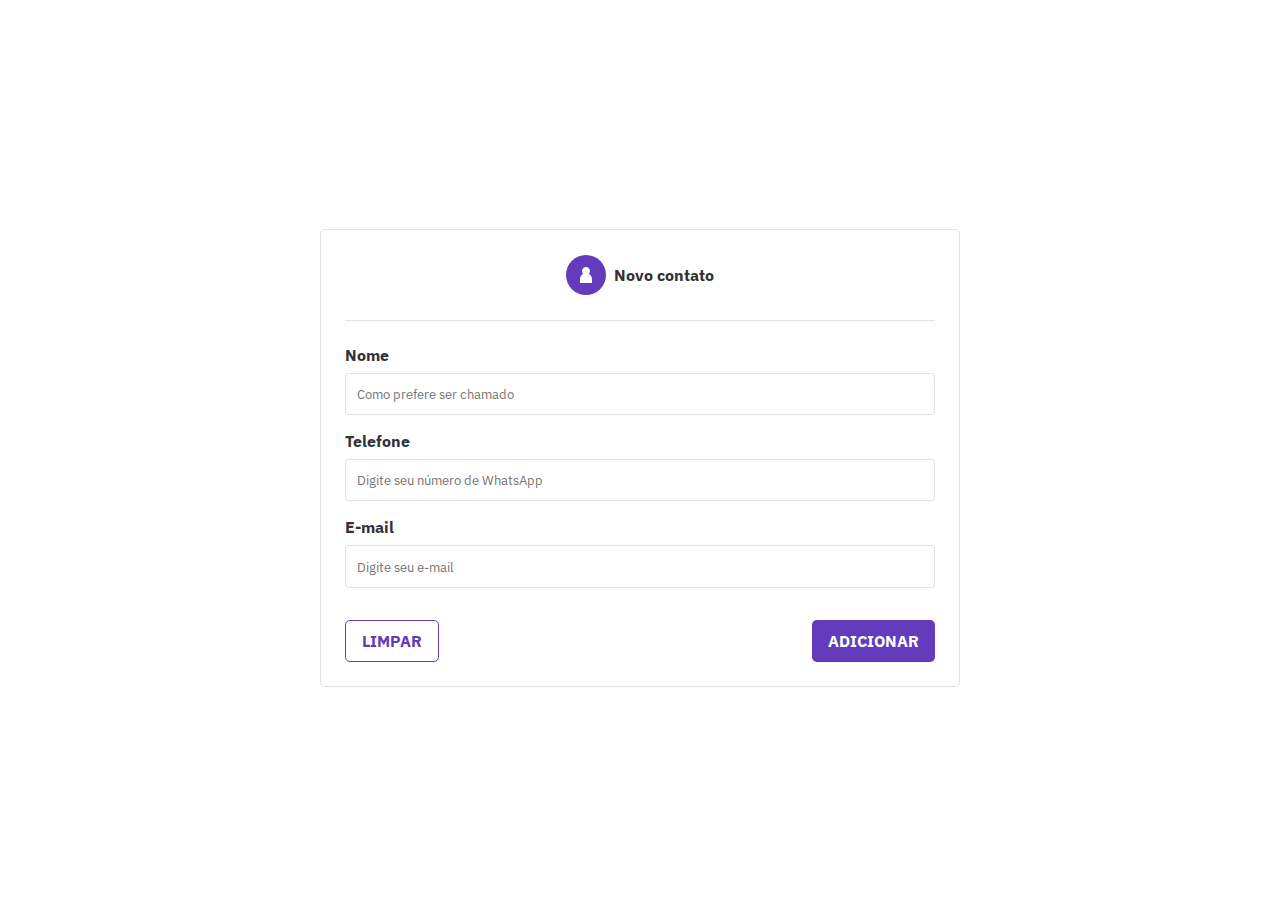
==== index.html @ 58a2cecd "desenvolvendo css html e js" ====
<!DOCTYPE html>
<html lang="pt">
<head>
    <meta charset="UTF-8">
    <meta name="viewport" content="width=device-width, initial-scale=1.0">
    <title>Lista de contatos</title>

    <!-- Links -->
    <link rel="preconnect" href="https://fonts.googleapis.com">
    <link rel="preconnect" href="https://fonts.gstatic.com" crossorigin>
    <link href="https://fonts.googleapis.com/css2?family=IBM+Plex+Sans:ital,wght@0,100..700;1,100..700&display=swap" rel="stylesheet">

    <!-- CSS -->
    <link rel="stylesheet" href="style/style.css">
    <link rel="stylesheet" href="style/toast.css">

    <!-- JS -->
    <script src="./js/cadastro.js" defer></script>
</head>
<body>
    
<div class="container">
    <div class="card">
        <div class="header-titulo">
            <div class="titulo" id="novoContato">
                <div class="icone">
                    <img src="./assets/contato.svg" alt="icone do contato">
                </div>
                <h1 class>Novo contato</h1>
            </div>
        </div>
    
        <hr>
    
        <div class="form">
            <div class="form-item">
                <label for="nome">Nome</label>
                <input type="text" id="nome" name="nome" placeholder="Como prefere ser chamado">
            </div>
            <div class="form-item">
                <label for="telefone">Telefone</label>
                <input type="tel" id="telefone" name="telefone" placeholder="Digite seu número de WhatsApp">
            </div>
            <div class="form-item">
                <label for="email">E-mail</label>
                <input type="email" id="email" name="email" placeholder="Digite seu e-mail">
            </div>
    
        <div class="footer-botoes">
            <button id="btnLimpar" class="botao">LIMPAR</button>
            <button id="btnAdicionar" class="botao">ADICIONAR</button>
        </div>
    </div>
</div>

</body>
</html>
---- style/style.css ----
:root {
    --cor-base-branca: #ffffff;
    --cor-base-cinza-100: #e1e1e6;
    --cor-base-cinza-200: #8d8d99;
    --cor-base-cinza-300: #7c7c8a;
    --cor-base-cinza-400: #323238;
    --cor-roxo-escuro: #633bbc;
    --cor-roxo-claro: #8257e5;
    --cor-sucesso: #1d8841;
}

* {
    font-family: "IBM Plex Sans", sans-serif;
    box-sizing: border-box;
}

body {
    overflow-x: hidden;
    background-color: var(--cor-base-branca);
    color:var(--cor-base-cinza-400);
    height: 100vh;
}

h1 {
    font-size: 1rem;
}

hr {
    border: none;
    height: 1px;
    background-color: var(--cor-base-cinza-100); /* Define a cor da linha */
}

.container {
    max-width: 100vw;
    height: 100%;
    display: flex;
    justify-content: center;
    align-items: center;
}

.card {
    border: 1px solid var(--cor-base-cinza-100);
    border-radius: .3rem;
    padding: 1.5rem;
    max-width: 50vw;
    width: 100%;
}

.header-titulo {
    display: flex;
    justify-content: center;
    align-items: center;
}

.titulo {
    display: flex;
    justify-content: center;
    align-items: center;
    padding-bottom: 1rem;
}

.icone {
    background-color: var(--cor-roxo-escuro);
    max-width: 2.5rem;
    max-height: 2.5rem;
    border-radius: 10rem;
    margin-right: .5rem;
}

.icone img {
    width: 100%;
    height: 100%;
    object-fit: contain;
    padding: .5rem;
}

.form {
    padding-top: 1rem;
}

.form-item {
    display: flex;
    flex-direction: column;
    margin-bottom: 1rem;
}

.form-item label {
    margin-bottom: 0.5rem;
    font-weight: bold;
    font-size: 1rem;
}

.form-item input {
    padding: 0.7rem;
    border: 1px solid var(--cor-base-cinza-100);
    border-radius: 0.2rem;
}
.form-item input:focus {
    border: 1px solid var(--cor-roxo-escuro);
    outline: none;
}

.form-item {
    display: flex;
    flex-direction: column;
    margin-bottom: 1rem;
}

.form-item label {
    margin-bottom: 0.5rem;
    font-weight: bold;
}

.footer-botoes {
    padding-top: 1rem;
    display: flex;
    justify-content: space-between;
}

.botao {
    background-color: var(--cor-roxo-escuro);
    color: var(--cor-base-branca);
    border: none;
    border-radius: .3rem;
    padding: .5rem 1rem;
    cursor: pointer;
    font-weight: bold;
    font-size: 1rem;
    line-height: 150%;
}

#btnLimpar {
    background-color: var(--cor-base-branca);
    border: 1px solid var(--cor-roxo-escuro);
    color: var(--cor-roxo-escuro);
}

.botao:hover, #btnLimpar:hover{
    background-color: var(--cor-roxo-claro);
    color: var(--cor-base-branca);
    transition: ease-in-out .1s;
}
---- style/toast.css ----
.toast-notification {
    position: fixed;
    text-decoration: none;
    z-index: 999999;
    max-width: 400px;
    background-color: #fff;
    box-shadow: 0 0 20px 0 rgba(0, 0, 0, 0.12);
    border-radius: 4px;
    display: flex;
    padding: 10px;
    transform: translate(0, -150%);
  }
  .toast-notification .toast-notification-wrapper {
    flex: 1;
    padding-right: 10px;
    overflow: hidden;
  }
  .toast-notification .toast-notification-wrapper .toast-notification-header {
    padding: 0 0 5px 0;
    margin: 0;
    font-weight: 500;
    font-size: 14px;
    word-break: break-all;
    color: #4f525a;
  }
  .toast-notification .toast-notification-wrapper .toast-notification-content {
    font-size: 14px;
    margin: 0;
    padding: 0;
    word-break: break-all;
    color: #4f525a;
  }
  .toast-notification .toast-notification-close {
    appearance: none;
    border: none;
    background: transparent;
    cursor: pointer;
    font-size: 24px;
    line-height: 24px;
    padding-bottom: 4px;
    font-weight: bold;
    color: rgba(0, 0, 0, 0.2);
  }
  .toast-notification .toast-notification-close:hover {
    color: rgba(0, 0, 0, 0.4);
  }
  .toast-notification.toast-notification-top-center {
    transform: translate(calc(50vw - 50%), -150%);
  }
  .toast-notification.toast-notification-bottom-left, .toast-notification.toast-notification-bottom-right {
    transform: translate(0, 150%);
  }
  .toast-notification.toast-notification-bottom-center {
    transform: translate(calc(50vw - 50%), 150%);
  }
  .toast-notification.toast-notification-dark {
    background-color: #2d2e31;
  }
  .toast-notification.toast-notification-dark .toast-notification-wrapper .toast-notification-header {
    color: #edeff3;
  }
  .toast-notification.toast-notification-dark .toast-notification-wrapper .toast-notification-content {
    color: #edeff3;
  }
  .toast-notification.toast-notification-dark .toast-notification-close {
    color: rgba(255, 255, 255, 0.2);
  }
  .toast-notification.toast-notification-dark .toast-notification-close:hover {
    color: rgba(255, 255, 255, 0.4);
  }
  .toast-notification.toast-notification-success {
    background-color: #C3F3D7;
    border-left: 4px solid #51a775;
  }
  .toast-notification.toast-notification-success .toast-notification-wrapper .toast-notification-header {
    color: #51a775;
  }
  .toast-notification.toast-notification-success .toast-notification-wrapper .toast-notification-content {
    color: #51a775;
  }
  .toast-notification.toast-notification-success .toast-notification-close {
    color: rgba(0, 0, 0, 0.2);
  }
  .toast-notification.toast-notification-success .toast-notification-close:hover {
    color: rgba(0, 0, 0, 0.4);
  }
  .toast-notification.toast-notification-error {
    background-color: #f3c3c3;
    border-left: 4px solid #a75151;
  }
  .toast-notification.toast-notification-error .toast-notification-wrapper .toast-notification-header {
    color: #a75151;
  }
  .toast-notification.toast-notification-error .toast-notification-wrapper .toast-notification-content {
    color: #a75151;
  }
  .toast-notification.toast-notification-error .toast-notification-close {
    color: rgba(0, 0, 0, 0.2);
  }
  .toast-notification.toast-notification-error .toast-notification-close:hover {
    color: rgba(0, 0, 0, 0.4);
  }
  .toast-notification.toast-notification-verified {
    background-color: #d0eaff;
    border-left: 4px solid #6097b8;
  }
  .toast-notification.toast-notification-verified .toast-notification-wrapper .toast-notification-header {
    color: #6097b8;
  }
  .toast-notification.toast-notification-verified .toast-notification-wrapper .toast-notification-content {
    color: #6097b8;
  }
  .toast-notification.toast-notification-verified .toast-notification-close {
    color: rgba(0, 0, 0, 0.2);
  }
  .toast-notification.toast-notification-verified .toast-notification-close:hover {
    color: rgba(0, 0, 0, 0.4);
  }
  .toast-notification.toast-notification-dimmed {
    opacity: .3;
  }
  .toast-notification.toast-notification-dimmed:hover, .toast-notification.toast-notification-dimmed:active {
    opacity: 1;
  }
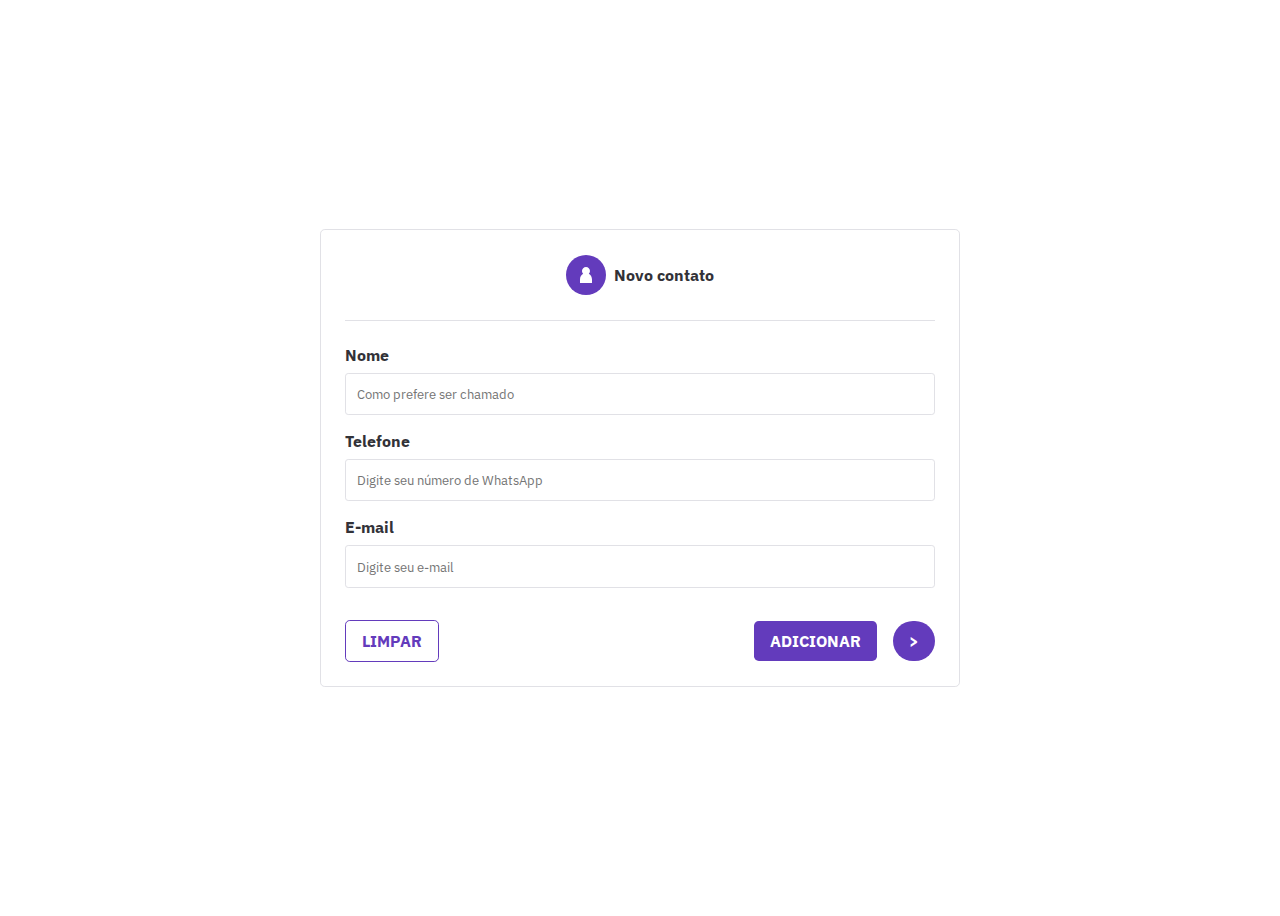
==== commit 516fecf4: "adicionando botão para direcionar a lista de contatos" ====
--- a/index.html
+++ b/index.html
@@ -48,8 +48,13 @@
     
         <div class="footer-botoes">
             <button id="btnLimpar" class="botao">LIMPAR</button>
-            <button id="btnAdicionar" class="botao">ADICIONAR</button>
+            <div class="botoes-primary">
+                <button id="btnAdicionar" class="botao">ADICIONAR</button>
+                <button id="btnProximaPagina" class="botao">></button>
+            </div>
+
         </div>
+
     </div>
 </div>
 
--- a/style/style.css
+++ b/style/style.css
@@ -116,6 +116,9 @@
     padding-top: 1rem;
     display: flex;
     justify-content: space-between;
+    align-items: center;
+    flex-wrap: wrap;
+    gap: 1rem;
 }
 
 .botao {
@@ -129,6 +132,11 @@
     font-size: 1rem;
     line-height: 150%;
 }
+.botoes-primary {
+    display: flex;
+    gap: 1rem;
+    flex-wrap: wrap;
+}
 
 #btnLimpar {
     background-color: var(--cor-base-branca);
@@ -136,6 +144,10 @@
     color: var(--cor-roxo-escuro);
 }
 
+#btnProximaPagina {
+    border-radius: 10rem;
+}
+
 .botao:hover, #btnLimpar:hover{
     background-color: var(--cor-roxo-claro);
     color: var(--cor-base-branca);
